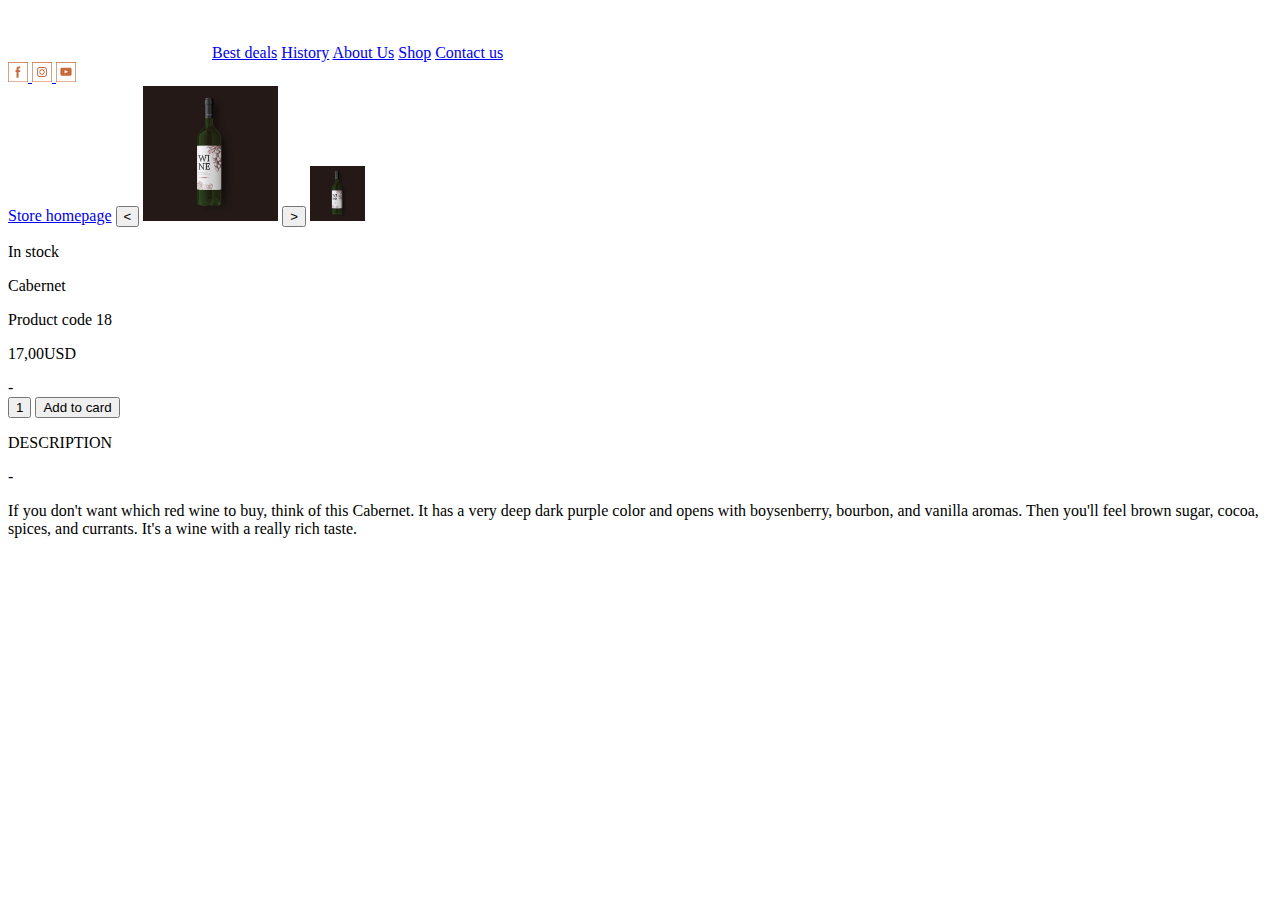
==== shopping-page.html @ 08eaea27 "add shopping page" ====
<!DOCTYPE html>
<html lang="en">
<head>
    <meta charset="UTF-8">
    <meta http-equiv="X-UA-Compatible" content="IE=edge">
    <meta name="viewport" content="width=device-width, initial-scale=1.0">
    <title>Cabarnet</title>
</head>
<body>
    <nav>
        <div class="menu">
            <img src="img/logo-with-logoText.svg" width="200" alt="Wine Logo" class="nav__link" />
            <a href="#best__deals" class="nav__link">Best deals</a>
            <a href="#history" class="nav__link">History</a>
            <a href="#about__us" class="nav__link">About Us</a>
            <a href="#shop" class="nav__link">Shop</a>
            <a href="#contact__us" class="nav__link">Contact us</a>
        </div>
        <a href="https://facebook.com/" class="nav__link">
            <img src="img/facebook.logo.svg" width="20" alt="Facebook Icon">
        </a>
        <a href="https://instagram.com/" class="nav__link">
            <img src="img/instagram-logo.svg" width="20" alt="Instagram Icon">
        </a>
        <a href="https://youtube.com/" class="nav__link">
            <img src="img/youTube-logo.svg" width="20" alt="youTube Icon">
        </a>
    </nav>
    <main>
        <aside>
            <a href="index.html" class="nav__link">Store homepage</a>
            <button class="arrow_button"> < </button>
            <img src="img/red_wine_bottle.jpg" width="135" alt="Cabarnet_wine">
            <button class="arrow_button"> > </button>
            <img src="img/red_wine_bottle.jpg" width="55" alt="Cabarnet_wine">
        </aside>
        <section>
            <p class="in_stock">In stock</p>
            <p class="wine_name">Cabernet</p>
            <p class="product_code">Product code 18</p>
            <p class="wine_price">17,00USD</p>
            <div>
                <div class="divider">-</div>
                <button class="quantity_of_goods">1</button>
                <button class="long_orange_button">Add to card</button>
                <p class="description">DESCRIPTION</p>
                <div class="divider">-</div>
            </div>
            <p class="wine_description">If you don't want which red wine to buy, think of this Cabernet. It has a very deep dark purple color and opens with boysenberry, bourbon, and vanilla aromas. Then you'll feel brown sugar, cocoa, spices, and currants. It's a wine with a really rich taste.</p>
        </section>
    </main>
</body>
</html>
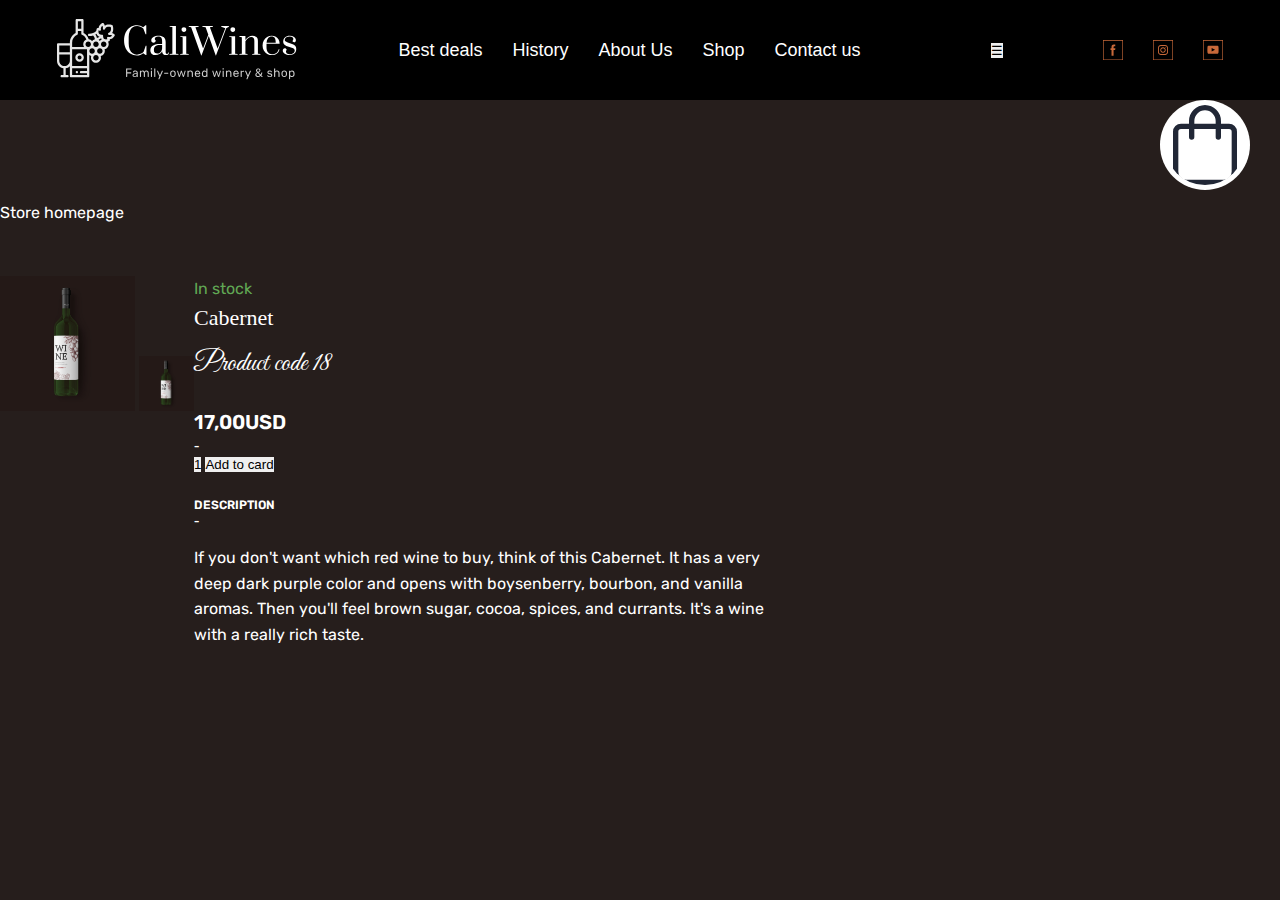
==== commit af1f2e3b: "add style to shopping page" ====
--- a/shopping-page.html
+++ b/shopping-page.html
@@ -4,41 +4,55 @@
     <meta charset="UTF-8">
     <meta http-equiv="X-UA-Compatible" content="IE=edge">
     <meta name="viewport" content="width=device-width, initial-scale=1.0">
+    <link rel="stylesheet" href="css/shopping-page.css">
+    <link href="https://fonts.googleapis.com/css2?family=Great+Vibes&display=swap" rel="stylesheet">
+    <link href="https://fonts.googleapis.com/css2?family=Rubik:wght@600&display=swap" rel="stylesheet">
+    <link href="https://fonts.googleapis.com/css2?family=Rubik:wght@400&display=swap" rel="stylesheet">
     <title>Cabarnet</title>
 </head>
 <body>
-    <nav>
-        <div class="menu">
-            <img src="img/logo-with-logoText.svg" width="200" alt="Wine Logo" class="nav__link" />
-            <a href="#best__deals" class="nav__link">Best deals</a>
-            <a href="#history" class="nav__link">History</a>
-            <a href="#about__us" class="nav__link">About Us</a>
-            <a href="#shop" class="nav__link">Shop</a>
-            <a href="#contact__us" class="nav__link">Contact us</a>
-        </div>
-        <a href="https://facebook.com/" class="nav__link">
-            <img src="img/facebook.logo.svg" width="20" alt="Facebook Icon">
-        </a>
-        <a href="https://instagram.com/" class="nav__link">
-            <img src="img/instagram-logo.svg" width="20" alt="Instagram Icon">
-        </a>
-        <a href="https://youtube.com/" class="nav__link">
-            <img src="img/youTube-logo.svg" width="20" alt="youTube Icon">
-        </a>
-    </nav>
+    <img src="img/shop-bag.svg" alt="Wine Logo" class="bag" id="myBtn" />
+    <header class="header-block" id='slide-bg'>
+            <div class="container-menu ">
+                <div class="header-logo">
+                    <img src="img/logo-text.svg" alt="Wine Logo" class="nav__link" />
+                </div>
+                <div class="menu navbar-links">
+                    <a href="#best__deals" class="nav__link ">Best deals</a>
+                    <a href="#history" class="nav__link ">History</a>
+                    <a href="#about__us" class="nav__link ">About Us</a>
+                    <a href="#shop" class="nav__link ">Shop</a>
+                    <a href="#contact__us" class="nav__link ">Contact us</a>
+                    <div class="clock nav__link"></div>
+                </div>
+                <button class="navbar-button btn btn-danger" type="button">
+                    ☰
+                </button>
+                <div class="social-media navbar-links">
+                    <a href="https://facebook.com/" class="nav__link">
+                        <img src="img/facebook.logo.svg" width="20" alt="Facebook Icon">
+                    </a>
+                    <a href="https://instagram.com/" class="nav__link">
+                        <img src="img/instagram-logo.svg" width="20" alt="Instagram Icon">
+                    </a>
+                    <a href="https://youtube.com/" class="nav__link">
+                        <img src="img/youTube-logo.svg" width="20" alt="youTube Icon">
+                    </a>
+                </div>
+            </div>
+    </header>
     <main>
+        <a href="index.html" class="nav-link">Store homepage</a>
+        <div class="main">
         <aside>
-            <a href="index.html" class="nav__link">Store homepage</a>
-            <button class="arrow_button"> < </button>
-            <img src="img/red_wine_bottle.jpg" width="135" alt="Cabarnet_wine">
-            <button class="arrow_button"> > </button>
-            <img src="img/red_wine_bottle.jpg" width="55" alt="Cabarnet_wine">
+            <img src="img/red-wine-bottle.jpg" width="135" alt="Cabarnet_wine">
+            <img src="img/red-wine-bottle.jpg" width="55" alt="Cabarnet_wine">
         </aside>
         <section>
-            <p class="in_stock">In stock</p>
-            <p class="wine_name">Cabernet</p>
-            <p class="product_code">Product code 18</p>
-            <p class="wine_price">17,00USD</p>
+            <p class="in-stock">In stock</p>
+            <p class="wine-name">Cabernet</p>
+            <p class="product-code">Product code 18</p>
+            <p class="wine-price">17,00USD</p>
             <div>
                 <div class="divider">-</div>
                 <button class="quantity_of_goods">1</button>
@@ -46,8 +60,9 @@
                 <p class="description">DESCRIPTION</p>
                 <div class="divider">-</div>
             </div>
-            <p class="wine_description">If you don't want which red wine to buy, think of this Cabernet. It has a very deep dark purple color and opens with boysenberry, bourbon, and vanilla aromas. Then you'll feel brown sugar, cocoa, spices, and currants. It's a wine with a really rich taste.</p>
+            <p class="wine-description">If you don't want which red wine to buy, think of this Cabernet. It has a very deep dark purple color and opens with boysenberry, bourbon, and vanilla aromas. Then you'll feel brown sugar, cocoa, spices, and currants. It's a wine with a really rich taste.</p>
         </section>
+        </div>
     </main>
 </body>
 </html>--- a/css/shopping-page.css
+++ b/css/shopping-page.css
@@ -0,0 +1,249 @@
+* {
+    padding: 0;
+    margin: 0;
+    border: 0;
+    box-sizing: border-box;
+    max-width: 100vw;
+}
+
+html {
+    height: 100%;
+    background-color: rgb(38, 30, 28);
+    color: #fff;
+}
+
+.bag {
+	background-color: #fff;
+	border-radius: 50% ;
+	height: 10vh;
+	width: 10vh;
+	padding: 5px;
+	position: fixed;
+	top: 100px;
+	right: 30px;
+}
+
+.bag:hover{
+	cursor: pointer;
+	background-color: rgb(238, 234, 234);
+}
+
+.line {
+	height: 2px;
+    width: 48px;
+    background-color: #c8693a;
+    margin: 15px 0;
+}
+
+.ui-title_1 {
+	font-family: "Prata", serif;
+	font-size: 84px;
+}
+header {
+	background-repeat: no-repeat;
+	background-attachment: fixed;  
+	background-size: cover;
+}
+
+#slide-bg{
+background-position: center center;
+background-size: cover;
+background-repeat: no-repeat;
+}
+
+.header-logo img{
+	max-width: 100%;
+	display: block;
+}
+.header-logo{
+	max-width: 20vw;
+}
+
+nav{
+	position: sticky;
+	top: 0;
+	left: 0;
+}
+.container-menu {
+	max-width: 100%;
+	height: 100px;
+	width: 100%;
+	background-color: rgba(0, 0, 0);
+	display: flex;
+	align-items: center;
+	justify-content: space-around;
+}
+.social-media, .menu{
+	display: flex;
+}
+
+.nav__link {
+	display: flex;
+	font-size: 18px;
+	font-family:"Rubic",  sans-serif;
+	margin: 0 10px;
+	padding: 10px 5px;
+	color: #fff;
+	text-decoration: none;	
+}
+
+.wrapper-content-hero {
+	margin: 0 auto;
+	justify-content: center;
+	align-items: center;
+	flex-direction: column;
+	font-family: "Prata",serif;
+	padding: 9vh 0 40vw 40vw;
+}
+
+.wrapper-content-hero img{
+	width: 50%;
+}
+
+.child-banner{
+	max-width:400px ;
+	display: flex;
+	flex-direction: column;
+	justify-content: center;
+	background-color: rgba(180, 92, 92, 0.473);
+}
+
+.child-banner .pre-title {
+	color: #fff;
+}
+
+.header-content{
+	margin: 20px 0;
+}
+
+.block-events{
+	display: flex;
+	margin: auto 10vh ;
+}
+
+.special-events {
+	margin: 4vh;
+	padding: 50vh 10vh;
+}
+
+.container-photo-event {
+width: 369px;
+height: 475px;
+background-repeat: no-repeat;
+background-size: cover;
+}
+
+.container-photo-event1 {
+width: 369px;
+height: 475px;
+background-repeat: no-repeat;
+background-size: cover;
+}
+
+.container-photo-event2 {
+width: 369px;
+height: 475px;
+background-repeat: no-repeat;
+background-size: cover;
+}
+
+.grape-branches-sp{
+margin: auto;
+}
+
+.block-specials{
+border:none;
+}
+.aside-feature{
+	display: flex;
+	margin-bottom: 100px;
+}
+
+.container-for-special{
+	display: flex;
+	margin: auto;
+}
+
+.container-part-content-left{
+	margin-right: 20px;
+}
+
+.paragraf-items{
+	padding: auto;
+	width: 300px;
+	margin-right: 50px;
+	margin-bottom: 50px;
+}
+
+main {
+    margin-top: 100px;    
+}
+
+.main {
+    padding-top: 50px;
+    display: flex;
+    flex-direction: row;
+}
+
+.nav-link {
+    color: #fff;
+    font-family: Rubik, sans-serif;
+    font-size: 16px;
+    font-weight: 400;
+    line-height: 25.6px;
+    text-align: left;
+    text-decoration: none;
+}
+
+.in-stock {
+    color: rgb(97, 168, 84);
+    font-family: Rubik, sans-serif;
+    font-size: 16px;
+    font-weight: 400;
+    line-height: 25.6px;
+}
+
+.wine-name {
+    color: rgb(255, 255, 255);
+    font-family: Prata, serif;
+    font-size: 22px;
+    font-weight: 400;
+    line-height: 33px;
+}
+
+.product-code {
+    padding-top: 10px;
+    color: rgb(255, 255, 255);
+    font-family: "Great Vibes", cursive;
+    font-size: 28px;
+    font-weight: 400;
+    line-height: 39.2px;
+}
+
+.wine-price {
+    margin-top: 25px;
+    color: rgb(255, 255, 255);
+    font-family: Rubik, sans-serif;
+    font-size: 20px;
+    font-weight: 600;
+    line-height: 28.888px;
+}
+
+.description {
+    margin-top: 25px;
+    color: rgb(255, 255, 255);
+    font-family: Rubik, sans-serif;
+    font-size: 12px;
+    font-weight: 600;
+}
+
+.wine-description {
+    margin-top: 15px;
+    color: rgb(255, 255, 255);
+    font-family: Rubik, sans-serif;
+    font-size: 16px;
+    font-weight: 400;
+    line-height: 1.6;
+    width: 570px;
+    height: 150px;
+}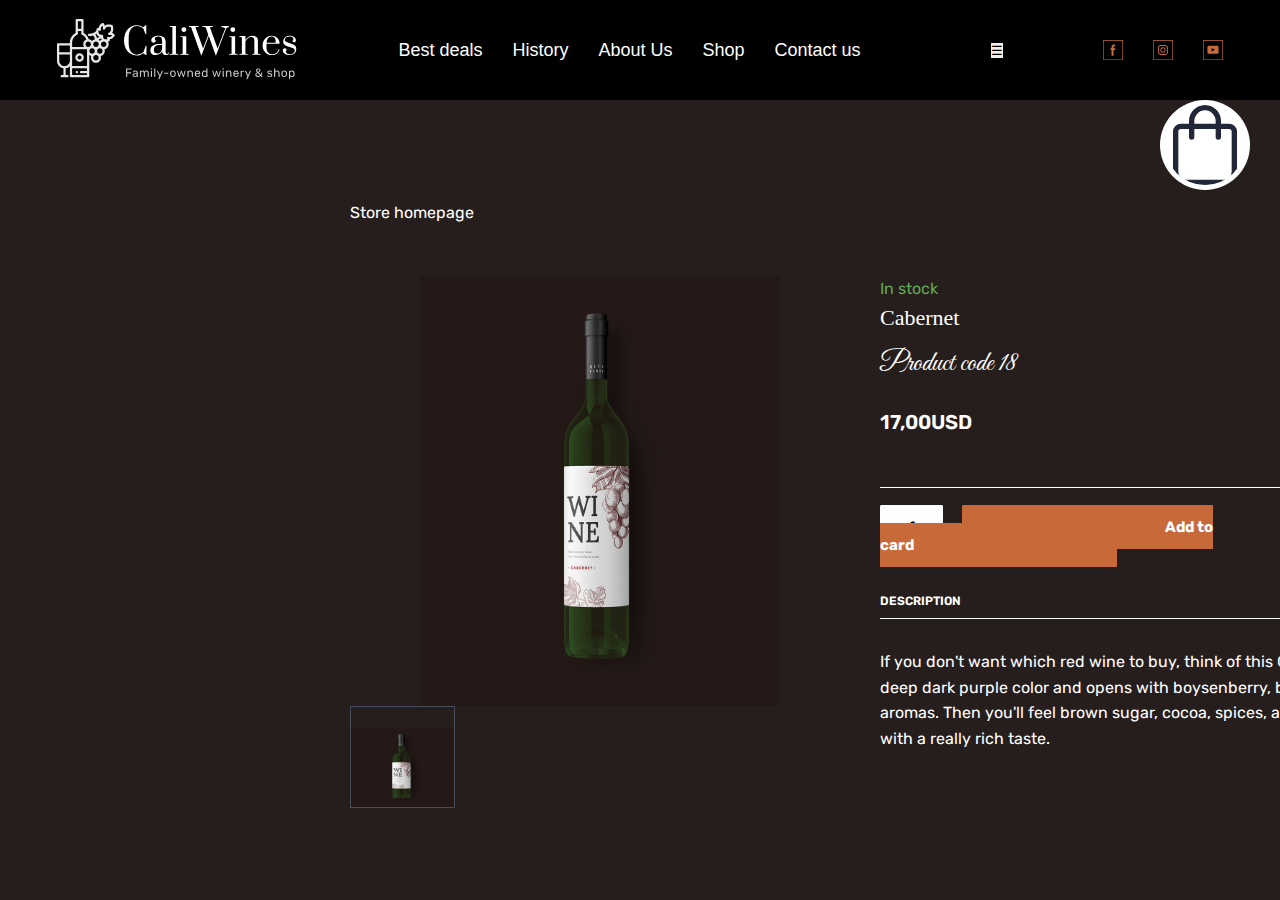
==== commit 760c3a2b: "finished shopping page" ====
--- a/shopping-page.html
+++ b/shopping-page.html
@@ -45,8 +45,8 @@
         <a href="index.html" class="nav-link">Store homepage</a>
         <div class="main">
         <aside>
-            <img src="img/red-wine-bottle.jpg" width="135" alt="Cabarnet_wine">
-            <img src="img/red-wine-bottle.jpg" width="55" alt="Cabarnet_wine">
+            <img class="main-photo" src="img/red-wine-bottle.jpg" alt="Cabarnet_wine">
+            <img class="small-photo" src="img/red-wine-bottle.jpg" alt="Cabarnet_wine">
         </aside>
         <section>
             <p class="in-stock">In stock</p>
@@ -54,11 +54,11 @@
             <p class="product-code">Product code 18</p>
             <p class="wine-price">17,00USD</p>
             <div>
-                <div class="divider">-</div>
-                <button class="quantity_of_goods">1</button>
-                <button class="long_orange_button">Add to card</button>
+                <div class="divider"></div>
+                <a class="quantity-of-goods">1</a>
+                <a class="orange-button">Add to card</a>
                 <p class="description">DESCRIPTION</p>
-                <div class="divider">-</div>
+                <div class="divider"></div>
             </div>
             <p class="wine-description">If you don't want which red wine to buy, think of this Cabernet. It has a very deep dark purple color and opens with boysenberry, bourbon, and vanilla aromas. Then you'll feel brown sugar, cocoa, spices, and currants. It's a wine with a really rich taste.</p>
         </section>
--- a/css/shopping-page.css
+++ b/css/shopping-page.css
@@ -176,7 +176,44 @@
 }
 
 main {
-    margin-top: 100px;    
+    margin-top: 100px;   
+	margin-left: 350px; 
+}
+
+aside {
+	display: flex;
+	flex-direction: column;
+}
+
+.main-photo {
+	padding-left: 70px;
+	width: 430px;
+	height: 430px;
+}
+
+.small-photo {
+	padding-top: 20px;
+	height: 102px;
+	width: 105px;
+	border-bottom-color: rgb(70, 76, 92);
+	border-bottom-style: solid;
+	border-bottom-width: 1px;
+	border-image-outset: 0;
+	border-image-repeat: stretch;
+	border-image-slice: 100%;
+	border-image-source: none;
+	border-image-width: 1;
+	border-left-color: rgb(70, 76, 92);
+	border-left-style: solid;
+	border-left-width: 1px;
+	border-right-color: rgb(70, 76, 92);
+	border-right-style: solid;
+	border-right-width: 1px;
+	border-top-color: rgb(70, 76, 92);
+	border-top-style: solid;
+	border-top-width: 1px;
+	box-sizing: border-box;
+	color: rgb(255, 255, 255);
 }
 
 .main {
@@ -185,6 +222,10 @@
     flex-direction: row;
 }
 
+section {
+	padding-left: 100px;
+}
+
 .nav-link {
     color: #fff;
     font-family: Rubik, sans-serif;
@@ -227,10 +268,12 @@
     font-size: 20px;
     font-weight: 600;
     line-height: 28.888px;
+	margin-bottom: 50px;
 }
 
 .description {
-    margin-top: 25px;
+    margin-top: 40px;
+	margin-bottom: 10px;
     color: rgb(255, 255, 255);
     font-family: Rubik, sans-serif;
     font-size: 12px;
@@ -246,4 +289,51 @@
     line-height: 1.6;
     width: 570px;
     height: 150px;
+}
+
+div.divider {
+	border: none;
+	background-color: white;
+	color: white;
+	height: 1px;
+}
+
+div > div.divider {
+	margin-bottom: 30px;
+}
+
+.orange-button {
+    width: 119px;
+    height: 41px;
+    border-radius: 3px;
+    font-size: 15px;
+    color: white;
+    background-color: #c8693a;
+    padding: 10px 200px;
+    font-family: "Rubik", sans-serif;
+    font-weight: 700;
+    text-decoration: none;
+    border-radius: 2px;
+    border: 3px solid #c8693a;
+}
+.orange-button:hover {
+    background-color: #af572b;
+    color: #000000;
+    cursor: pointer;
+}
+
+.quantity-of-goods {
+	margin-right: 15px;
+	width: 119px;
+    height: 41px;
+    border-radius: 3px;
+    font-size: 15px;
+    color: black;
+    background-color: #fff;
+    padding: 10px 25px;
+    font-family: "Rubik", sans-serif;
+    font-weight: 700;
+    text-decoration: none;
+    border-radius: 2px;
+    border: 3px solid #fff;
 }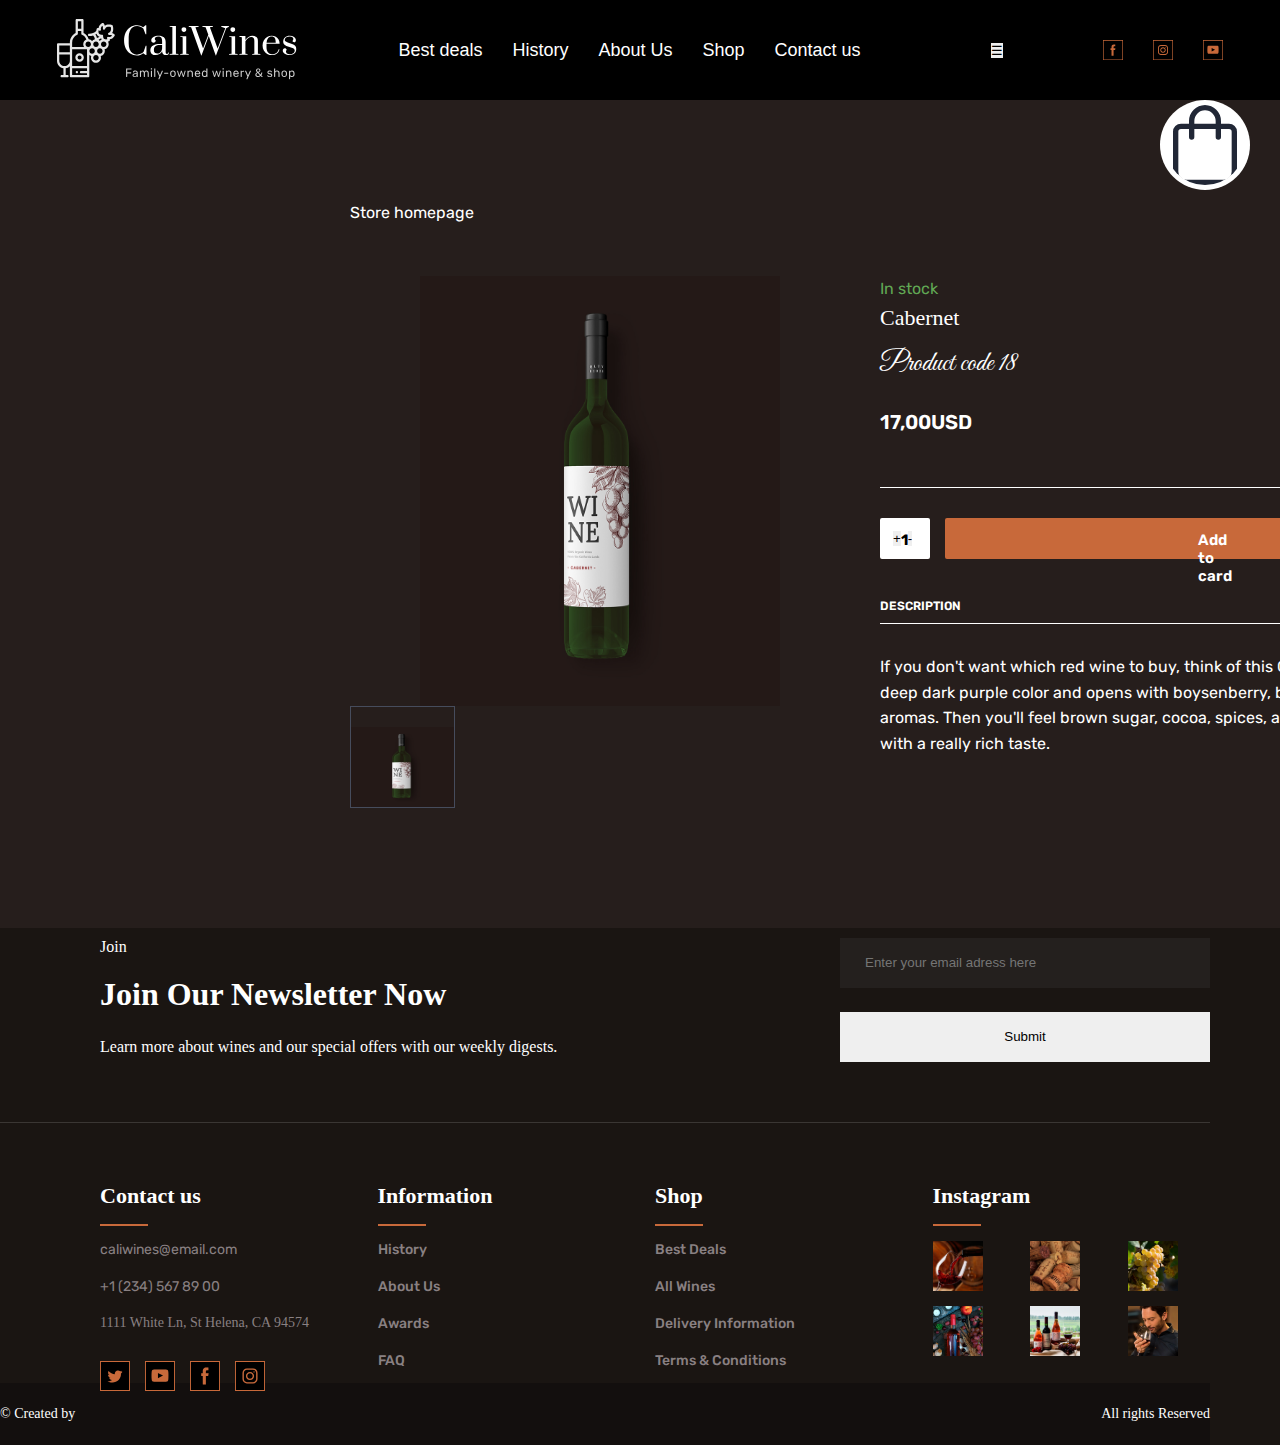
==== commit fe152670: "add js counter to shopping page" ====
--- a/shopping-page.html
+++ b/shopping-page.html
@@ -53,10 +53,16 @@
             <p class="wine-name">Cabernet</p>
             <p class="product-code">Product code 18</p>
             <p class="wine-price">17,00USD</p>
-            <div>
+            <div class="dividerBlock">
                 <div class="divider"></div>
-                <a class="quantity-of-goods">1</a>
-                <a class="orange-button">Add to card</a>
+                <div class="button-to-buy">
+                    <div class="buttonCount">
+                        <input type="button" id="buttonCountPlus" value="+">
+                        <div id="buttonCountNumber">1</div>
+                        <input type="button" id="buttonCountMinus" value="-">
+                    </div>
+                    <a class="orange-button">Add to card</a>
+                </div>
                 <p class="description">DESCRIPTION</p>
                 <div class="divider"></div>
             </div>
@@ -64,5 +70,118 @@
         </section>
         </div>
     </main>
+    <footer>
+        <div class="container">
+            <section class="footer-join">
+                <div class="footer-join-description">
+                    <span class="pre-title">Join</span>
+                    <h3>Join Our Newsletter Now</h3>
+                    <p>Learn more about wines and our special offers with our weekly digests.</p>
+                </div>
+                <form class="footer-form">
+                    <input type="text" placeholder="Enter your email adress here" required>
+                    <button type="submit" class="filled-button">Submit</button>
+                </form>
+            </section>
+
+            <section class="footer-info">
+                <div class="footer-info-column">
+                    <h4>Contact us</h4>
+                    <div class="line"></div>
+                    <a href="mailto:caliwines@email.com">caliwines@email.com</a>
+                    <a href="tel:+12345678900">+1 (234) 567 89 00</a>
+                    <p>1111 White Ln, St Helena, CA 94574</p>
+                    <div class="footer-social">
+                        <a href="https://twitter.com/">
+                            <svg viewBox="0 0 32 32">
+                                <path fill="currentColor"
+                                    d="M0,0 L32,0 L32,32 L0,32 L0,0 Z M23.5445333,10.2885333 C23.0796444,10.5863111 22.0122666,11.0190222 21.4858666,11.0190222 L21.4858666,11.0199111 C20.8848,10.392 20.0385777,10 19.1000888,10 C17.2773333,10 15.7992889,11.4780444 15.7992889,13.3000888 C15.7992889,13.5532445 15.8286222,13.8001778 15.8828444,14.0369778 L15.8823111,14.0369778 C13.4097777,13.9720888 10.7056,12.7328 9.07768889,10.6117333 C8.0768,12.3441778 8.94293333,14.2709334 10.0787556,14.9729778 C9.68995555,15.0023111 8.97422222,14.9281778 8.63733333,14.5994666 C8.61475555,15.7493334 9.16764444,17.2728889 11.1836444,17.8256 C10.7953778,18.0344889 10.1080889,17.9745778 9.80924444,17.9301333 C9.91413329,18.9008 11.2734222,20.1697778 12.7598222,20.1697778 C12.2300445,20.7825777 10.2368,21.8940444 8,21.5404445 C9.51911111,22.4647111 11.2896,22.9999999 13.1635555,22.9999999 C18.4888889,22.9999999 22.6245334,18.6840889 22.4019555,13.3598222 C22.4010666,13.3539556 22.4010666,13.3480889 22.4005334,13.3416889 C22.4010666,13.328 22.4019555,13.3143111 22.4019555,13.3000888 C22.4019555,13.2835556 22.4005334,13.2679111 22.4,13.2519111 C22.8847999,12.9203555 23.5352888,12.3338667 24,11.5619556 C23.7304889,11.7104 22.9219555,12.0076445 22.1696,12.0814222 C22.6524444,11.8208 23.3678222,10.9672889 23.5445333,10.2885333 Z">
+                                </path>
+                                <path fill="#c8693a" d="M1,1 L1,31 L31,31 L31,1 L1,1 Z M0,0 L32,0 L32,32 L0,32 L0,0 Z">
+                                </path>
+                                <path fill="#c8693a" class="inner-icon"
+                                    d="M23.5445333,10.2885333 C23.0796444,10.5863111 22.0122666,11.0190222 21.4858666,11.0190222 L21.4858666,11.0199111 C20.8848,10.392 20.0385777,10 19.1000888,10 C17.2773333,10 15.7992889,11.4780444 15.7992889,13.3000888 C15.7992889,13.5532445 15.8286222,13.8001778 15.8828444,14.0369778 L15.8823111,14.0369778 C13.4097777,13.9720888 10.7056,12.7328 9.07768889,10.6117333 C8.0768,12.3441778 8.94293333,14.2709334 10.0787556,14.9729778 C9.68995555,15.0023111 8.97422222,14.9281778 8.63733333,14.5994666 C8.61475555,15.7493334 9.16764444,17.2728889 11.1836444,17.8256 C10.7953778,18.0344889 10.1080889,17.9745778 9.80924444,17.9301333 C9.91413329,18.9008 11.2734222,20.1697778 12.7598222,20.1697778 C12.2300445,20.7825777 10.2368,21.8940444 8,21.5404445 C9.51911111,22.4647111 11.2896,22.9999999 13.1635555,22.9999999 C18.4888889,22.9999999 22.6245334,18.6840889 22.4019555,13.3598222 C22.4010666,13.3539556 22.4010666,13.3480889 22.4005334,13.3416889 C22.4010666,13.328 22.4019555,13.3143111 22.4019555,13.3000888 C22.4019555,13.2835556 22.4005334,13.2679111 22.4,13.2519111 C22.8847999,12.9203555 23.5352888,12.3338667 24,11.5619556 C23.7304889,11.7104 22.9219555,12.0076445 22.1696,12.0814222 C22.6524444,11.8208 23.3678222,10.9672889 23.5445333,10.2885333">
+                                </path>
+                            </svg>
+                        </a>
+                        <a href="https://www.youtube.com/">
+                            <svg viewBox="0 0 32 32">
+                                <path fill="currentColor"
+                                    d="M0,0 L32,0 L32,32 L0,32 L0,0 Z M24.8319297,11.4874563 C24.6803369,10.1603684 24.3639692,9.77357894 24.1398754,9.59352174 C23.7839619,9.31343284 23.1380446,9.21340113 22.2746246,9.15338207 C20.8905163,9.06001905 18.537532,9 16,9 C13.455877,9 11.1094837,9.05335028 9.72537529,9.15338207 C8.86195533,9.21340113 8.21603808,9.31343284 7.8601245,9.59352174 C7.63603076,9.77357894 7.32625412,10.1603684 7.1680703,11.4874563 C6.94397657,13.4013973 6.94397657,17.7627818 7.1680703,19.6767227 C7.32625412,21.0038107 7.63603076,21.3906002 7.8601245,21.5706573 C8.21603808,21.8507463 8.86195533,21.950778 9.72537529,22.0107971 C11.1094837,22.1041601 13.455877,22.164179 16,22.164179 C18.544123,22.164179 20.8905163,22.1041601 22.2746246,22.0107971 C23.1380446,21.950778 23.7839619,21.8507463 24.1398754,21.5706573 C24.3639692,21.3972689 24.6737458,21.0038107 24.8319297,19.6767227 C25.0560234,17.7627818 25.0560234,13.4013973 24.8319297,11.4874563 Z M13.8249725,18.4429978 L13.8249725,12.7145125 L19.2559502,15.5754208 L13.8249725,18.4429978 Z">
+                                </path>
+                                <path fill="#c8693a" d="M1,1 L1,31 L31,31 L31,1 L1,1 Z M0,0 L32,0 L32,32 L0,32 L0,0 Z"
+                                    class="border_2yy"></path>
+                                <path fill="#c8693a" class="inner-icon"
+                                    d="M24.8319297,11.4874563 C24.6803369,10.1603684 24.3639692,9.77357894 24.1398754,9.59352174 C23.7839619,9.31343284 23.1380446,9.21340113 22.2746246,9.15338207 C20.8905163,9.06001905 18.537532,9 16,9 C13.455877,9 11.1094837,9.05335028 9.72537529,9.15338207 C8.86195533,9.21340113 8.21603808,9.31343284 7.8601245,9.59352174 C7.63603076,9.77357894 7.32625412,10.1603684 7.1680703,11.4874563 C6.94397657,13.4013973 6.94397657,17.7627818 7.1680703,19.6767227 C7.32625412,21.0038107 7.63603076,21.3906002 7.8601245,21.5706573 C8.21603808,21.8507463 8.86195533,21.950778 9.72537529,22.0107971 C11.1094837,22.1041601 13.455877,22.164179 16,22.164179 C18.544123,22.164179 20.8905163,22.1041601 22.2746246,22.0107971 C23.1380446,21.950778 23.7839619,21.8507463 24.1398754,21.5706573 C24.3639692,21.3972689 24.6737458,21.0038107 24.8319297,19.6767227 C25.0560234,17.7627818 25.0560234,13.4013973 24.8319297,11.4874563 Z M13.8249725,18.4429978 L13.8249725,12.7145125 L19.2559502,15.5754208 L13.8249725,18.4429978 Z">
+                                </path>
+                            </svg>
+                        </a>
+                        <a href="https://m.facebook.com">
+                            <svg viewBox="0 0 32 32">
+                                <path fill="currentColor"
+                                    d="M32 0H0V32H32V0ZM16.9133 25H13.6383V16.0044H12V13.1936H13.6383V10.9374H13.6443C13.7014 8.9864 14.3604 7.129 17.5674 7.0126V7H19.6171V9.8108H17.9447C17.3379 9.8108 16.9133 10.5002 16.9133 11.1568V13.1936H19.8561L19.3702 16.0044H16.9133V25Z">
+                                </path>
+                                <path fill="#c8693a" d="M1,1 L1,31 L31,31 L31,1 L1,1 Z M0,0 L32,0 L32,32 L0,32 L0,0 Z"
+                                    class="border_2yy"></path>
+                                <path fill="#c8693a" class="inner-icon"
+                                    d="M13.6383 25H16.9133V16.0044H19.3702L19.8561 13.1936H16.9133V11.1568C16.9133 10.5002 17.3379 9.8108 17.9447 9.8108H19.6171V7H17.5674V7.0126C14.3604 7.129 13.7014 8.9864 13.6443 10.9374H13.6383V13.1936H12V16.0044H13.6383V25Z">
+                                </path>
+                            </svg>
+                        </a>
+                        <a href="https://www.instagram.com">
+                            <svg viewBox="0 0 32 32">
+                                <path fill="currentColor"
+                                    d="M0,0 L32,0 L32,32 L0,32 L0,0 Z M12.7045454,8 C10.1221593,8 8,10.1193185 8,12.7045454 L8,19.2954545 C8,21.8778407 10.1193185,24 12.7045454,24 L19.2954545,24 C21.8778407,24 24,21.8806822 24,19.2954545 L24,12.7045454 C24,10.1221593 21.8806822,8 19.2954545,8 L12.7045454,8 Z M12.7045454,9.45454545 L19.2954545,9.45454545 C21.0937498,9.45454545 22.5454545,10.9062502 22.5454545,12.7045454 L22.5454545,19.2954545 C22.5454545,21.0937498 21.0937498,22.5454545 19.2954545,22.5454545 L12.7045454,22.5454545 C10.9062502,22.5454545 9.45454545,21.0937498 9.45454545,19.2954545 L9.45454545,12.7045454 C9.45454545,10.9062502 10.9062502,9.45454545 12.7045454,9.45454545 Z M20.2954545,11.0454545 C19.9289774,11.0454545 19.6363636,11.3380684 19.6363636,11.7045454 C19.6363636,12.0710225 19.9289774,12.3636364 20.2954545,12.3636364 C20.6619316,12.3636364 20.9545454,12.0710225 20.9545454,11.7045454 C20.9545454,11.3380684 20.6619316,11.0454545 20.2954545,11.0454545 Z M16,11.6363636 C13.599432,11.6363636 11.6363636,13.599432 11.6363636,16 C11.6363636,18.400568 13.599432,20.3636364 16,20.3636364 C18.400568,20.3636364 20.3636364,18.400568 20.3636364,16 C20.3636364,13.599432 18.400568,11.6363636 16,11.6363636 Z M16,13.0909091 C17.6164771,13.0909091 18.9090909,14.3835229 18.9090909,16 C18.9090909,17.6164771 17.6164771,18.9090909 16,18.9090909 C14.3835229,18.9090909 13.0909091,17.6164771 13.0909091,16 C13.0909091,14.3835229 14.3835229,13.0909091 16,13.0909091 Z">
+                                </path>
+                                <path fill="#c8693a" d="M1,1 L1,31 L31,31 L31,1 L1,1 Z M0,0 L32,0 L32,32 L0,32 L0,0 Z"
+                                    class="border_2yy"></path>
+                                <path fill="#c8693a" class="inner-icon"
+                                    d="M12.7045454,8 C10.1221593,8 8,10.1193185 8,12.7045454 L8,19.2954545 C8,21.8778407 10.1193185,24 12.7045454,24 L19.2954545,24 C21.8778407,24 24,21.8806822 24,19.2954545 L24,12.7045454 C24,10.1221593 21.8806822,8 19.2954545,8 L12.7045454,8 Z M12.7045454,9.45454545 L19.2954545,9.45454545 C21.0937498,9.45454545 22.5454545,10.9062502 22.5454545,12.7045454 L22.5454545,19.2954545 C22.5454545,21.0937498 21.0937498,22.5454545 19.2954545,22.5454545 L12.7045454,22.5454545 C10.9062502,22.5454545 9.45454545,21.0937498 9.45454545,19.2954545 L9.45454545,12.7045454 C9.45454545,10.9062502 10.9062502,9.45454545 12.7045454,9.45454545 Z M20.2954545,11.0454545 C19.9289774,11.0454545 19.6363636,11.3380684 19.6363636,11.7045454 C19.6363636,12.0710225 19.9289774,12.3636364 20.2954545,12.3636364 C20.6619316,12.3636364 20.9545454,12.0710225 20.9545454,11.7045454 C20.9545454,11.3380684 20.6619316,11.0454545 20.2954545,11.0454545 Z M16,11.6363636 C13.599432,11.6363636 11.6363636,13.599432 11.6363636,16 C11.6363636,18.400568 13.599432,20.3636364 16,20.3636364 C18.400568,20.3636364 20.3636364,18.400568 20.3636364,16 C20.3636364,13.599432 18.400568,11.6363636 16,11.6363636 Z M16,13.0909091 C17.6164771,13.0909091 18.9090909,14.3835229 18.9090909,16 C18.9090909,17.6164771 17.6164771,18.9090909 16,18.9090909 C14.3835229,18.9090909 13.0909091,17.6164771 13.0909091,16 C13.0909091,14.3835229 14.3835229,13.0909091 16,13.0909091 Z">
+                                </path>
+                            </svg>
+                        </a>
+                    </div>
+                </div>
+
+                <div class="footer-info-column">
+                    <h4>Information</h4>
+                    <div class="line"></div>
+                    <a class="footer-info-column-link" href="#history">History</a>
+                    <a class="footer-info-column-link" href="#about__us">About Us</a>
+                    <a class="footer-info-column-link" href="#awards">Awards</a>
+                    <a class="footer-info-column-link" href="#FAQ">FAQ</a>
+                </div>
+
+                <div class="footer-info-column">
+                    <h4>Shop</h4>
+                    <div class="line"></div>
+                    <a class="footer-info-column-link" href="#best_deals">Best Deals</a>
+                    <a class="footer-info-column-link" href="#all_wines">All Wines</a>
+                    <a class="footer-info-column-link" href="#delivery_information">Delivery Information</a>
+                    <a class="footer-info-column-link" href="#terms_&_conditions">Terms & Conditions</a>
+                </div>
+
+                <div class="footer-info-column">
+                    <h4>Instagram</h4>
+                    <div class="line"></div>
+                    <div class="footer-instagram">
+                        <img src="img/insta1.webp" alt="first insta image">
+                        <img src="img/insta2.webp" alt="Second insta image">
+                        <img src="img/insta3.webp" alt="Third insta image">
+                        <img src="img/insta4.webp" alt="fourth insta image">
+                        <img src="img/insta5.webp" alt="fivth insta image">
+                        <img src="img/insta6.webp" alt="sixth insta image">
+                    </div>
+                </div>
+            </section>
+        </div>
+        <div class="footer-confiden">
+            <div class="container">
+                <p>© Created by</p>
+                <p>All rights Reserved</p>
+            </div>
+        </div>
+    </footer>
+    <script src="./js/buttonCountNumber.js"></script>
 </body>
 </html>--- a/css/shopping-page.css
+++ b/css/shopping-page.css
@@ -176,8 +176,7 @@
 }
 
 main {
-    margin-top: 100px;   
-	margin-left: 350px; 
+	margin: 100px auto 120px 350px;
 }
 
 aside {
@@ -303,15 +302,14 @@
 }
 
 .orange-button {
-    width: 119px;
     height: 41px;
     border-radius: 3px;
     font-size: 15px;
     color: white;
     background-color: #c8693a;
-    padding: 10px 200px;
+    padding: 10px 250px;
     font-family: "Rubik", sans-serif;
-    font-weight: 700;
+    font-weight: 600;
     text-decoration: none;
     border-radius: 2px;
     border: 3px solid #c8693a;
@@ -322,9 +320,9 @@
     cursor: pointer;
 }
 
-.quantity-of-goods {
+.buttonCount {
 	margin-right: 15px;
-	width: 119px;
+	width: 50px;
     height: 41px;
     border-radius: 3px;
     font-size: 15px;
@@ -336,4 +334,198 @@
     text-decoration: none;
     border-radius: 2px;
     border: 3px solid #fff;
+}
+
+.buttonCount {
+	display: flex;
+	flex-direction: row;
+	padding-left: 10px;
+}
+
+.button-to-buy {
+	display: flex;
+	align-items: center;
+}
+
+footer {
+    background: #1a1512;
+    padding-top: 10px;
+	padding-right: 70px;
+}
+
+.footer-join {
+    display: flex;
+    justify-content: space-between;
+    padding-bottom: 60px;
+    border-bottom: 1px solid rgba(255, 255, 255, 0.14);
+    margin-bottom: 60px;
+}
+
+.footer-join-description h3 {
+    font-size: 32px;
+    margin: 20px 0 25px;
+}
+
+.footer-form {
+    width: 370px;
+    font-size: 15px;
+}
+
+.footer-form input,
+.footer-form button {
+    display: block;
+    width: 100%;
+    height: 50px;
+}
+
+.footer-form input {
+    background: rgba(73, 73, 73, 0.24);
+    color: white;
+    padding: 16px 25px;
+    margin-bottom: 24px;
+}
+
+.footer-info {
+    display: flex;
+    padding-bottom: 60px;
+	height: 200px;
+}
+
+.footer-info-column {
+    flex: 1;
+}
+
+.footer-info-column a {
+    display: block;
+}
+
+.footer-instagram img {
+    width: 50px;
+	height: 50px;
+}
+
+.footer-instagram {
+    display: grid;
+    grid-template-columns: repeat(3, 1fr);
+    gap: 15px;
+}
+
+.footer-info-column h4 {
+    font-size: 22px;
+}
+
+.footer-info-column a {
+    color: rgb(137, 128, 130);
+    cursor: pointer;
+    font-family: 'Rubik', sans-serif;
+    text-decoration: none;
+    margin-bottom: 20px;
+    font-size: 14px;
+}
+
+.footer-info-column p {
+    color: rgb(137, 128, 130);
+    font-size: 14px;
+}
+
+.footer-info-column-link {
+    font-weight: 500;
+}
+
+.footer-info-column-link:hover {
+    color: #c8693a;
+}
+
+.footer-confiden {
+    background: rgb(19, 15, 14);
+    padding: 15px 0;
+    line-height: 32px;
+}
+
+.footer-confiden .container {
+    display: flex;
+    justify-content: space-between;
+}
+
+.footer-confiden p {
+    font-size: 14px;
+}
+
+.footer-social {
+    display: flex;
+    gap: 15px;
+}
+
+.footer-social a {
+    width: 30px;
+    height: 30px;
+    color: black;
+    margin-top: 30px;
+}
+
+.footer-social a:hover {
+    color: #c8693a;
+}
+
+.footer-social a:hover .inner-icon {
+    fill: black;
+}
+
+@media screen and (max-width: 900px) {
+    .footer-instagram {
+        grid-template-columns: repeat(2, 1fr);
+    }
+}
+
+@media screen and (max-width: 760px) {
+    .footer-join {
+        flex-direction: column;
+    }
+
+    .footer-form {
+        margin-top: 50px;
+        width: 100%;
+    }
+
+    .footer-info {
+        flex-direction: column;
+        align-items: center;
+        text-align: center;
+    }
+
+    .footer-info .line {
+        width: 106px;
+        margin: 15px auto;
+    }
+
+    .footer-social {
+        justify-content: center;
+    }
+
+    .footer-info-column:not(:last-of-type) {
+        margin-bottom: 50px;
+    }
+
+    .footer-confiden .container {
+        flex-direction: column;
+        text-align: center;
+    }
+}
+
+.footer-services {
+	display: flex;
+	justify-content: space-between;
+}
+
+.services {
+    background-color:rgb(52,46,46);
+    border-radius: 50%;
+	height: 10vh;
+
+}
+.asked-q{
+    display: flex;
+}
+.blog-section{
+   height: 600px ;
 }